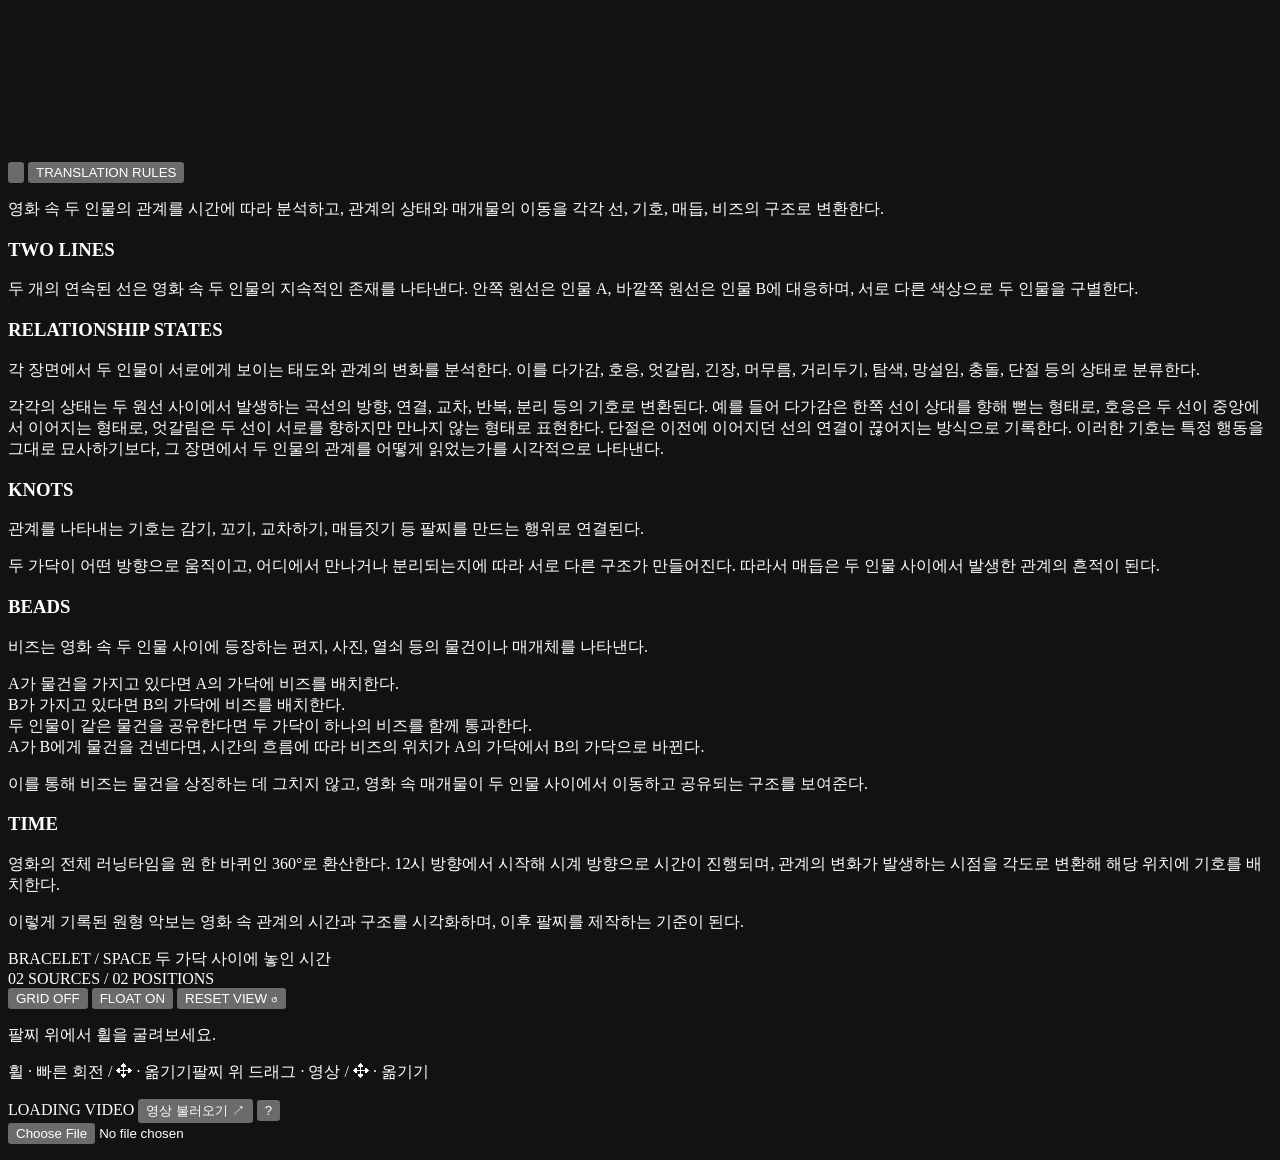
==== index.html @ d57560ad "Create index.html" ====
<!doctype html>
<html lang="ko">
<head>
  <meta charset="utf-8">
  <meta name="viewport" content="width=device-width, initial-scale=1, viewport-fit=cover">
  <meta name="color-scheme" content="dark">
  <meta name="theme-color" content="#000000">
  <meta name="description" content="검정 공간에서 팔찌 영상이 느리게 떠다닙니다. 원본 컬러 영상, 레이블, 번역 규칙, 휠 왕복 탐색.">
  <title>Bracelet — Black / Space</title>
  <link rel="icon" href="data:,">
  <link rel="stylesheet" href="style.css?v=scene-hotspots-6">
  <script defer src="script.js?v=scene-hotspots-6"></script>
</head>
<body>
  <main id="space" aria-label="팔찌 영상 공간">
    <canvas id="scene" tabindex="0" aria-label="검정 공간에 떠 있는 팔찌 영상. 빈 공간을 드래그해 둘러보고, 팔찌에 마우스를 올린 채 휠을 굴려 영상을 탐색하세요." aria-describedby="keyboard-help">
      Canvas를 지원하는 브라우저에서 열어주세요.
    </canvas>
    <!-- EDIT 08 — 팔찌 주위 레이블·이동 화살표 레이어. 내용은 script.js의 ASSETS(labels/handle)에서 만듭니다. -->
    <div id="overlay" class="overlay"></div>

    <!-- EDIT 10 — KNOTATION 글자 상자. 내용은 script.js의 CONFIG.markText에서 만듭니다. -->
    <div id="mark" class="mark" role="img" aria-label="KNOTATION"></div>

    <!-- EDIT 09 — TRANSLATION RULES. 누르면 아래 본문이 펼쳐집니다. 본문은 조선신명조, 소제목은 TT Marxiana,
         본문 속 영문·숫자는 script.js가 자동으로 TT Marxiana Italic으로 감쌉니다. -->
    <section id="rules" class="rules" aria-label="Translation rules">
      <button id="rules-handle" class="rules__handle" type="button" aria-label="상자 이동" title="끌어서 옮기기"><svg viewBox="0 0 20 20" aria-hidden="true"><path d="M10 0l3.5 3.8h-7L10 0zM10 20l3.5-3.8h-7L10 20zM0 10l3.8 3.5v-7L0 10zM20 10l-3.8 3.5v-7L20 10zM3 9h14v2H3V9zM9 3h2v14H9V3z"/></svg></button>
      <button id="rules-toggle" class="rules__toggle" type="button" aria-expanded="false" aria-controls="rules-body">TRANSLATION RULES</button>
      <div id="rules-body" class="rules__body">
        <p class="rules__intro">영화 속 두 인물의 관계를 시간에 따라 분석하고, 관계의 상태와 매개물의 이동을 각각 선, 기호, 매듭, 비즈의 구조로 변환한다.</p>

        <h3>TWO LINES</h3>
        <p>두 개의 연속된 선은 영화 속 두 인물의 지속적인 존재를 나타낸다. 안쪽 원선은 인물 A, 바깥쪽 원선은 인물 B에 대응하며, 서로 다른 색상으로 두 인물을 구별한다.</p>

        <h3>RELATIONSHIP STATES</h3>
        <p>각 장면에서 두 인물이 서로에게 보이는 태도와 관계의 변화를 분석한다. 이를 다가감, 호응, 엇갈림, 긴장, 머무름, 거리두기, 탐색, 망설임, 충돌, 단절 등의 상태로 분류한다.</p>
        <p>각각의 상태는 두 원선 사이에서 발생하는 곡선의 방향, 연결, 교차, 반복, 분리 등의 기호로 변환된다. 예를 들어 다가감은 한쪽 선이 상대를 향해 뻗는 형태로, 호응은 두 선이 중앙에서 이어지는 형태로, 엇갈림은 두 선이 서로를 향하지만 만나지 않는 형태로 표현한다. 단절은 이전에 이어지던 선의 연결이 끊어지는 방식으로 기록한다. 이러한 기호는 특정 행동을 그대로 묘사하기보다, 그 장면에서 두 인물의 관계를 어떻게 읽었는가를 시각적으로 나타낸다.</p>

        <h3>KNOTS</h3>
        <p>관계를 나타내는 기호는 감기, 꼬기, 교차하기, 매듭짓기 등 팔찌를 만드는 행위로 연결된다.</p>
        <p>두 가닥이 어떤 방향으로 움직이고, 어디에서 만나거나 분리되는지에 따라 서로 다른 구조가 만들어진다. 따라서 매듭은 두 인물 사이에서 발생한 관계의 흔적이 된다.</p>

        <h3>BEADS</h3>
        <p>비즈는 영화 속 두 인물 사이에 등장하는 편지, 사진, 열쇠 등의 물건이나 매개체를 나타낸다.</p>
        <p class="rules__indent">A가 물건을 가지고 있다면 A의 가닥에 비즈를 배치한다.<br>B가 가지고 있다면 B의 가닥에 비즈를 배치한다.<br>두 인물이 같은 물건을 공유한다면 두 가닥이 하나의 비즈를 함께 통과한다.<br>A가 B에게 물건을 건넨다면, 시간의 흐름에 따라 비즈의 위치가 A의 가닥에서 B의 가닥으로 바뀐다.</p>
        <p>이를 통해 비즈는 물건을 상징하는 데 그치지 않고, 영화 속 매개물이 두 인물 사이에서 이동하고 공유되는 구조를 보여준다.</p>

        <h3>TIME</h3>
        <p>영화의 전체 러닝타임을 원 한 바퀴인 360°로 환산한다. 12시 방향에서 시작해 시계 방향으로 시간이 진행되며, 관계의 변화가 발생하는 시점을 각도로 변환해 해당 위치에 기호를 배치한다.</p>
        <p>이렇게 기록된 원형 악보는 영화 속 관계의 시간과 구조를 시각화하며, 이후 팔찌를 제작하는 기준이 된다.</p>
      </div>
    </section>

    <!-- EDIT 01 — 제목과 안내 문구. 팔찌에는 카드나 배경 사각형을 붙이지 않습니다. -->
    <header class="masthead">
      <div class="identity">
        <span class="identity__title">BRACELET / SPACE</span>
        <span class="identity__subtitle">두 가닥 사이에 놓인 시간</span>
      </div>
      <div class="utility">
        <span id="source-count" class="source-count">02 SOURCES / 02 POSITIONS</span>
        <div class="utility__buttons">
          <button id="grid-toggle" class="text-button" type="button" aria-pressed="false">GRID OFF</button>
          <button id="float-toggle" class="text-button" type="button" aria-pressed="true">FLOAT ON</button>
          <button id="reset-view" class="text-button" type="button" title="시점 초기화 (R)">RESET VIEW <span aria-hidden="true">↺</span></button>
        </div>
      </div>
    </header>

    <footer class="footer">
      <div class="instructions">
        <p class="instructions__primary" id="main-hint">팔찌 위에서 휠을 굴려보세요.</p>
        <p class="instructions__secondary"><span class="desktop-hint">휠 · 빠른 회전 / ✥ · 옮기기</span><span class="touch-hint">팔찌 위 드래그 · 영상 / ✥ · 옮기기</span></p>
      </div>
      <div class="footer__right">
        <span id="media-state" class="media-state" role="status">LOADING VIDEO</span>
        <button id="open-file" class="text-button" type="button" title="내 컴퓨터의 영상만 읽습니다. 외부 업로드 없음.">영상 불러오기 <span aria-hidden="true">↗</span></button>
        <button id="help-button" class="help-button" type="button" aria-expanded="false" aria-controls="help-panel" aria-label="사용 방법">?</button>
      </div>
    </footer>

    <div id="hover-label" class="hover-label" aria-hidden="true" hidden>
      <div class="hover-label__top"><span id="hover-name">01 / BRACELET</span><span id="hover-direction">PAUSED</span></div>
      <div class="hover-label__bottom"><span id="hover-time">00:00.00</span><span id="hover-speed">SCROLL ↕</span></div>
      <div class="hover-progress"><i id="hover-progress-fill"></i></div>
    </div>

    <aside id="asset-notice" class="asset-notice" aria-live="polite" hidden>
      <button id="dismiss-notice" class="notice-close" type="button" aria-label="안내 닫기">×</button>
      <span class="eyebrow">VIDEO SETUP</span>
      <p id="notice-message">영상의 첫 프레임을 아직 불러오지 못했습니다.<br><code>assets/bracelet1.mp4</code>를 넣거나<br>아래에서 영상을 선택해주세요.</p>
      <button id="notice-open-file" class="text-button" type="button">내 영상으로 미리 보기 ↗</button>
    </aside>

    <section id="help-panel" class="help-panel" aria-labelledby="help-title" hidden>
      <div class="help-heading"><h2 id="help-title">How to move</h2><button id="close-help" class="text-button" type="button" aria-label="사용 방법 닫기">닫기 ×</button></div>
      <dl>
        <div><dt>처음 화면</dt><dd>별도 PNG 없이 MP4의 첫 프레임을 표시합니다. 영상이 없으면 공간과 그리드만 보입니다.</dd></div>
        <div><dt>원본 컬러</dt><dd>흑백·무지개·호버 색상 필터는 없습니다. 검정 배경 위에 영상을 그대로 올리므로 픽셀 처리 없이 원본과 같은 색으로 보입니다.</dd></div>
        <div><dt>팔찌 + 휠</dt><dd>올려둔 팔찌만 빠르게 움직입니다. 끝에서는 되감기며 왕복합니다. 휠을 멈추면 마지막으로 보인 프레임을 유지합니다.</dd></div>
        <div><dt>공간</dt><dd>평면 화면입니다. 팔찌 옆 ✥ 화살표를 끌면 팔찌를 옮길 수 있고(놓으면 가장 가까운 격자 교차점에 붙음), TRANSLATION RULES를 누르면 번역 규칙이 펼쳐집니다. 격자는 기본적으로 꺼져 있고 GRID ON으로 켤 수 있습니다.</dd></div>
        <div><dt>떠다니기</dt><dd>팔찌마다 다른 방향으로 1~2분 주기로 느리게 왕복합니다. 호버한 팔찌는 멈춥니다. FLOAT OFF로 끌 수 있습니다.</dd></div>
        <div><dt>터치</dt><dd>팔찌 위에서 드래그하면 영상, 빈 공간에서 드래그하면 시점이 움직입니다.</dd></div>
        <div id="keyboard-help"><dt>키보드</dt><dd>[ ]: 팔찌 선택 / 화살표: 선택한 팔찌를 격자 한 칸 이동 / Space: 영상 이동 / Shift+Space: 반대 방향 / Esc: 선택 해제 / R: 처음 자리.</dd></div>
      </dl>
      <p class="help-note">실제 3D 팔찌 모델이 아닌, 3D 좌표에 놓인 영상 프레임입니다. 호버 판정을 위해 영상 픽셀을 읽으므로 로컬 서버(serve.py) 또는 ‘영상 불러오기’로 MP4를 읽는 편이 정확합니다.</p>
    </section>

    <input id="video-file" class="sr-only" type="file" accept="video/mp4,video/webm,video/quicktime,video/*" tabindex="-1" aria-label="팔찌 회전 영상 선택">
    <div id="video-bank" class="video-bank" aria-hidden="true"></div>
    <p id="announcement" class="sr-only" aria-live="polite"></p>
    <noscript><div class="noscript">JavaScript를 켜주세요.</div></noscript>
  </main>
</body>
</html>
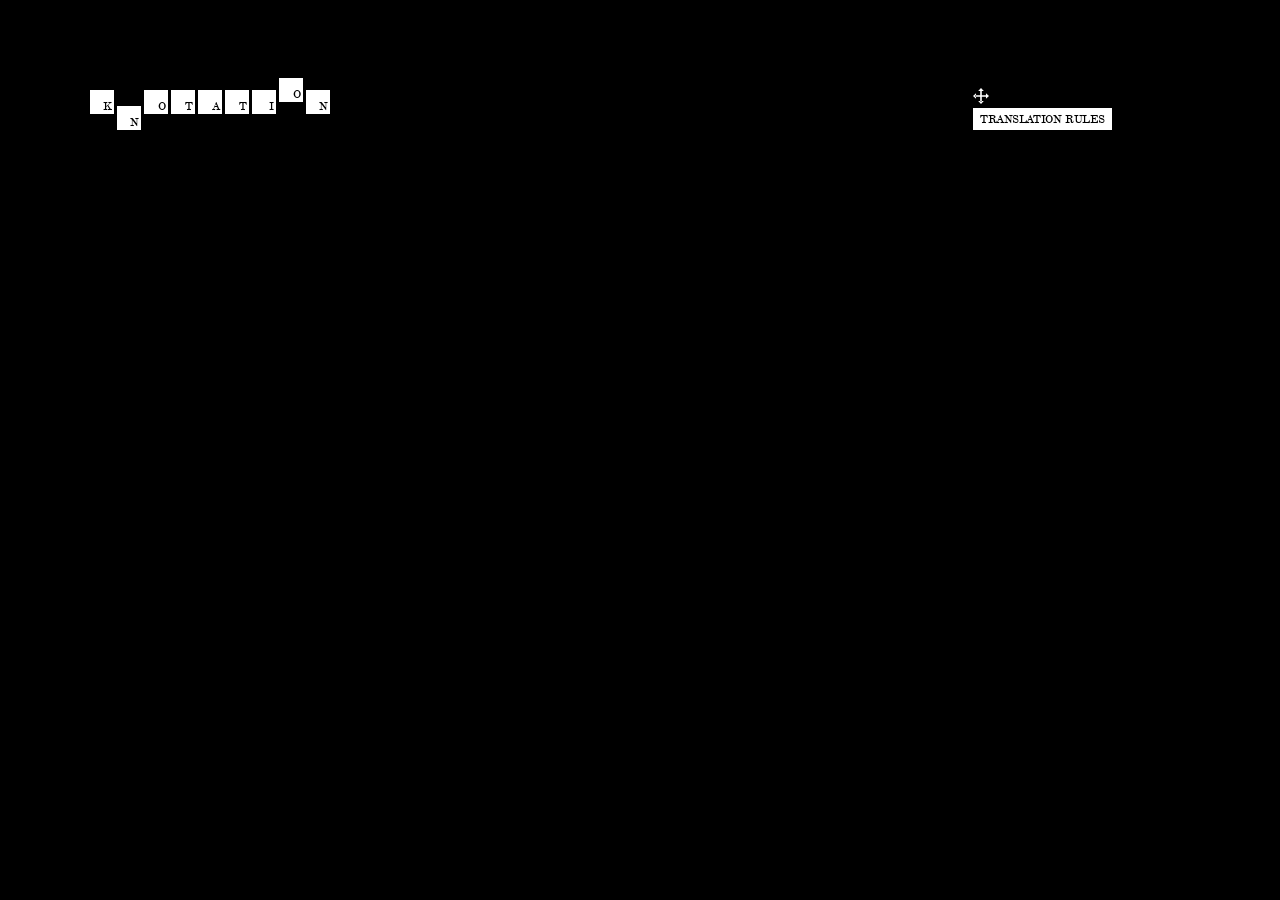
==== commit df318019: "Update index.html" ====
--- a/index.html
+++ b/index.html
@@ -8,8 +8,8 @@
   <meta name="description" content="검정 공간에서 팔찌 영상이 느리게 떠다닙니다. 원본 컬러 영상, 레이블, 번역 규칙, 휠 왕복 탐색.">
   <title>Bracelet — Black / Space</title>
   <link rel="icon" href="data:,">
-  <link rel="stylesheet" href="style.css?v=scene-hotspots-6">
-  <script defer src="script.js?v=scene-hotspots-6"></script>
+  <link rel="stylesheet" href="style.css?v=knotation-paper-1">
+  <script defer src="script.js?v=knotation-paper-1"></script>
 </head>
 <body>
   <main id="space" aria-label="팔찌 영상 공간">
@@ -112,5 +112,11 @@
     <p id="announcement" class="sr-only" aria-live="polite"></p>
     <noscript><div class="noscript">JavaScript를 켜주세요.</div></noscript>
   </main>
+  <dialog id="paper-viewer" class="paper-viewer" aria-label="KNOTATION 종이 펼치기" aria-describedby="paper-help">
+    <button id="paper-sheet" class="paper-viewer__sheet" type="button" aria-label="종이 펼치기" hidden></button>
+    <p id="paper-message" class="paper-viewer__message" role="status"></p>
+    <p id="paper-help" class="sr-only">종이를 클릭하거나 Enter 또는 Space를 누르면 네 단계로 펼쳐집니다. 종이 바깥을 클릭하거나 Escape를 누르면 닫힙니다.</p>
+    <p id="paper-status" class="sr-only" aria-live="polite"></p>
+  </dialog>
 </body>
 </html>
--- a/style.css
+++ b/style.css
@@ -0,0 +1,155 @@
+/* BRACELET / BLACK — 검정 공간, 떠다니는 원본 컬러 영상, 3D 레이블 */
+:root {
+  color-scheme: dark;
+  --background: #000000;
+  --text: #d6dbe1;
+  --muted: #9aa3ad;
+  --quiet: #7b848e;
+  --accent: #e6ebf0;
+  --edge: clamp(22px, 2.6vw, 44px);
+  font-family: -apple-system, BlinkMacSystemFont, "Helvetica Neue", "Noto Sans KR", Arial, sans-serif;
+  font-synthesis: none;
+  -webkit-font-smoothing: antialiased;
+}
+* { box-sizing: border-box; }
+html, body { margin: 0; width: 100%; height: 100%; background: var(--background); overflow: hidden; overscroll-behavior: none; }
+button, input { font: inherit; }
+button { color: inherit; cursor: pointer; -webkit-tap-highlight-color: transparent; }
+button:focus-visible { outline: 1px solid var(--accent); outline-offset: 6px; }
+canvas:focus-visible { outline: 1px solid rgba(154,160,166,.35); outline-offset: 6px; }
+[hidden] { display: none !important; }
+#space { position: fixed; inset: 0; overflow: hidden; background: var(--background); }
+#scene { display: block; width: 100%; height: 100%; touch-action: none; cursor: grab; outline-offset: -4px; }
+#scene.is-hovered { cursor: ns-resize; }
+#scene.is-dragging { cursor: grabbing; }
+.masthead, .footer { position: absolute; left: var(--edge); right: var(--edge); z-index: 3; display: flex; justify-content: space-between; gap: 24px; pointer-events: none; text-shadow: 0 1px 10px rgba(0,0,0,.8); }
+.masthead { top: max(var(--edge), env(safe-area-inset-top)); align-items: flex-start; }
+.identity { display: flex; flex-direction: column; gap: 9px; }
+.identity__title { font: 400 12px/1.3 "SFMono-Regular", Consolas, "Liberation Mono", monospace; letter-spacing: .095em; }
+.identity__subtitle { color: var(--muted); font-size: 11px; line-height: 1.6; letter-spacing: -.015em; }
+.utility { display: flex; flex-direction: column; align-items: flex-end; gap: 13px; }
+.utility__buttons { display: flex; align-items: center; gap: 18px; }
+.source-count { color: var(--quiet); font: 10px/1.4 "SFMono-Regular", Consolas, monospace; letter-spacing: .06em; }
+.text-button { padding: 0; border: 0; border-radius: 0; background: none; font-size: 11px; line-height: 1.6; letter-spacing: .01em; text-align: left; transition: color .15s ease; pointer-events: auto; }
+.text-button:hover { color: var(--accent); }
+.utility .text-button { font: 10px/1.6 "SFMono-Regular", Consolas, monospace; letter-spacing: .035em; }
+.text-button span { display: inline-block; margin-left: 5px; }
+#grid-toggle[aria-pressed="false"], #float-toggle[aria-pressed="false"] { opacity: .58; }
+.footer { bottom: max(var(--edge), env(safe-area-inset-bottom)); align-items: flex-end; }
+.instructions p { margin: 0; line-height: 1.8; }
+.instructions__primary { font-size: 12px; font-weight: 400; letter-spacing: -.01em; }
+.instructions__secondary { font-size: 10px; color: var(--muted); margin-top: 5px !important; }
+.footer__right { display: flex; align-items: center; gap: 18px; }
+.media-state { font: 9px/1.5 "SFMono-Regular", Consolas, monospace; letter-spacing: .06em; color: var(--quiet); white-space: nowrap; }
+.help-button { border: 1px solid #6b7580; background: rgba(0,0,0,.3); width: 23px; height: 23px; border-radius: 50%; font: 11px/1 "SFMono-Regular", Consolas, monospace; pointer-events: auto; }
+.help-button:hover { border-color: var(--text); }
+.touch-hint { display: none; }
+.hover-label { position: absolute; left: 0; top: 0; z-index: 4; width: 190px; padding: 9px 10px; color: var(--text); background: rgba(10,12,14,.9); border: 1px solid rgba(154,160,166,.3); pointer-events: none; font: 9px/1.6 "SFMono-Regular", Consolas, monospace; font-variant-numeric: tabular-nums; letter-spacing: .02em; }
+.hover-label__top, .hover-label__bottom { display: flex; justify-content: space-between; gap: 12px; }
+.hover-label__bottom { color: var(--muted); margin-top: 3px; }
+#hover-direction { color: var(--accent); }
+.hover-progress { height: 1px; background: #3a4048; margin-top: 8px; }
+.hover-progress i { display: block; height: 1px; width: 100%; background: #c3c9d0; transform-origin: 0 50%; transform: scaleX(0); }
+.asset-notice { position: absolute; right: var(--edge); bottom: 100px; z-index: 5; width: min(315px, calc(100vw - 44px)); padding: 19px 34px 18px 19px; background: rgba(10,12,14,.96); border: 1px solid #3a4048; }
+.eyebrow { display: block; font: 9px/1.6 "SFMono-Regular", Consolas, monospace; letter-spacing: .1em; color: var(--quiet); }
+.asset-notice p { margin: 8px 0 11px; font-size: 12px; line-height: 1.8; color: var(--text); }
+.asset-notice code { color: var(--accent); font-size: 11px; }
+.notice-close { position: absolute; top: 10px; right: 10px; padding: 3px; background: none; border: none; color: var(--muted); font-size: 18px; }
+.asset-notice .text-button { color: var(--accent); font-size: 11px; }
+.help-panel { position: absolute; z-index: 8; bottom: 86px; right: var(--edge); width: min(420px, calc(100vw - 44px)); max-height: calc(100dvh - 140px); overflow-y: auto; overscroll-behavior: contain; padding: 24px; background: #0a0c0e; border: 1px solid #3a4048; }
+.help-heading { display: flex; align-items: center; justify-content: space-between; gap: 20px; margin-bottom: 22px; }
+.help-heading h2 { font-size: 13px; font-weight: 400; letter-spacing: .04em; margin: 0; }
+.help-panel dl { margin: 0; }
+.help-panel dl div + div { margin-top: 15px; }
+.help-panel dt { font-size: 11px; color: var(--accent); }
+.help-panel dd { font-size: 11px; line-height: 1.8; color: var(--muted); margin: 4px 0 0; word-break: keep-all; }
+.help-note { font-size: 10px; line-height: 1.8; color: var(--quiet); margin: 22px 0 0; }
+.video-bank { position: fixed; left: -4px; top: -4px; width: 1px; height: 1px; overflow: hidden; opacity: 0; pointer-events: none; }
+.video-bank video { width: 1px; height: 1px; }
+.sr-only { position: absolute; width: 1px; height: 1px; padding: 0; margin: -1px; overflow: hidden; clip-path: inset(50%); white-space: nowrap; border: 0; }
+.noscript { position: absolute; inset: 40% 20%; color: var(--text); text-align: center; }
+@media (hover: none) { .desktop-hint { display: none; } .touch-hint { display: inline; } }
+@media (max-width: 640px) {
+  :root { --edge: 18px; }
+  .masthead { gap: 16px; }
+  .identity__title { font-size: 10px; letter-spacing: .04em; }
+  .identity__subtitle { font-size: 10px; }
+  .source-count { font-size: 8px; }
+  .utility { gap: 10px; }
+  .utility__buttons { gap: 9px; flex-wrap: wrap; max-width: 160px; justify-content: flex-end; }
+  .utility .text-button { font-size: 8px; }
+  .footer { gap: 12px; }
+  .instructions { max-width: 206px; }
+  .instructions__primary { font-size: 11px; }
+  .instructions__secondary { font-size: 9px; max-width: 205px; }
+  .footer__right { gap: 12px; align-items: flex-end; }
+  .media-state { display: none; }
+  .footer__right .text-button { font-size: 10px; white-space: nowrap; }
+  .help-button { flex: 0 0 23px; }
+  .asset-notice { bottom: 106px; }
+}
+@media (prefers-reduced-motion: reduce) { *, *::before, *::after { transition-duration: 0s !important; } }
+
+
+/* EDIT 08 — 팔찌 주위 레이블·이동 화살표. 폰트는 assets/ 의 TT Marxiana Trial (Antiqua / Antiqua Italic), 조선신명조. */
+@font-face { font-family: "TT Marxiana Antiqua"; font-style: normal; font-weight: 400; font-display: swap; src: url("assets/TT%20Marxiana%20Trial%20Antiqua.ttf") format("truetype"); }
+@font-face { font-family: "TT Marxiana Antiqua"; font-style: italic; font-weight: 400; font-display: swap; src: url("assets/TT%20Marxiana%20Trial%20Antiqua%20Italic.ttf") format("truetype"); }
+@font-face { font-family: "Chosun Shinmyungjo"; font-style: normal; font-weight: 400; font-display: swap; src: url("assets/ChosunSm.TTF") format("truetype"); }
+.overlay { position: absolute; inset: 0; overflow: hidden; pointer-events: none; z-index: 2; }
+.item { position: absolute; left: 0; top: 0; width: 0; height: 0; }
+.item__label { position: absolute; left: 0; top: 0; white-space: nowrap; color: #fff; line-height: 1.2;
+  -webkit-text-stroke: 2px #000; paint-order: stroke fill;   /* 검정 테두리 + 흰 글자 (테두리는 글자 뒤에 그려 획이 얇아지지 않음) */
+  text-shadow: 0 0 2px rgba(0,0,0,.6); }
+.item__label--title { font-family: "TT Marxiana Antiqua", "Times New Roman", serif; font-style: normal; letter-spacing: -0.06em; }   /* 자간 -60 */
+.item__label--pair { font-family: "TT Marxiana Antiqua", "Times New Roman", serif; font-style: italic; letter-spacing: -0.035em; }  /* 자간 -35 */
+.item__hotspot { position: absolute; left: 0; top: 0; height: auto; opacity: 0; transition: opacity .25s ease; pointer-events: none; will-change: transform, opacity; }
+.item__hotspot.is-active { opacity: 1; }
+.item__handle, .rules__handle { position: absolute; left: 0; top: 0; padding: 0; border: 0; background: none; color: #fff; cursor: grab; pointer-events: auto; touch-action: none; }
+.item__handle svg, .rules__handle svg { display: block; width: 100%; height: 100%; fill: currentColor; }
+.item__handle.is-dragging, .rules.is-dragging .rules__handle { cursor: grabbing; }
+
+/* EDIT 09 — TRANSLATION RULES 상자 (cognosco.online의 INFO 상자와 같은 동작).
+   닫힘: 흰 네모 + 검정 글자. 열림: 제목이 전체 너비 흰 막대가 되고, 그 아래 흰 상자에 검정 본문이 1초 동안 펼쳐짐.
+   상자 배경은 아래 35%에서 투명해져 뒤의 팔찌가 비치고, 스크롤바 없이 휠로 스크롤됩니다. */
+.rules { position: absolute; z-index: 4; max-width: calc(100vw - 24px); }
+.rules__handle { top: -20px; width: 16px; height: 16px; }
+.rules__toggle { display: inline-block; margin: 0; padding: 3px 7px 2px; border: 0; border-radius: 0; background: #fff; color: #000; font: 400 12px/1.4 "TT Marxiana Antiqua", "Times New Roman", serif; letter-spacing: -0.035em; white-space: nowrap; cursor: pointer; }
+.rules__toggle:focus-visible { outline: 1px solid #fff; outline-offset: 3px; }
+.rules.is-open .rules__toggle { display: block; width: 100%; padding: 5px 14px 4px; text-align: left; }
+.rules__body { max-height: 0; overflow: hidden; transition: max-height 1s ease; color: #000; background: linear-gradient(#fff 0%, #fff 65%, rgba(255,255,255,0) 100%); padding: 0 14px; overscroll-behavior: contain; scrollbar-width: none; }
+.rules__body::-webkit-scrollbar { display: none; }
+.rules.is-open .rules__body { overflow-y: auto; padding-bottom: 64px; }
+.rules__body p, .scene-detail__copy p { margin: 0 0 9px; font: 400 11px/1.7 "Chosun Shinmyungjo", "Noto Serif KR", "Apple SD Gothic Neo", serif; letter-spacing: -0.05em; word-break: keep-all;
+  transform: scaleX(1.06); transform-origin: 0 0; width: calc(100% / 1.06); }   /* 조선신명조: 장평 106%, 자간 -50 */
+.rules__body h3 { margin: 20px 0 5px; font: 400 11px/1.4 "TT Marxiana Antiqua", "Times New Roman", serif; letter-spacing: -0.02em; }
+.rules__intro { margin-top: 12px !important; }
+.rules__indent { padding-left: 20px; }   /* { … } 묶음: 왼쪽 들여쓰기 20 */
+.rules__body .lat, .scene-detail__copy .lat { font-family: "TT Marxiana Antiqua", "Times New Roman", serif; font-style: italic; letter-spacing: 0.02em; }   /* 섞어짜기 영문·숫자: 자간 조금 넓게 */
+
+/* EDIT 10 — KNOTATION 글자 상자 (cognosco.online의 COGNOSCO). 글자마다 흰 네모, 글자는 오른쪽 아래, 글자 하나씩 끌 수 있음. */
+.mark { position: absolute; z-index: 4; display: flex; align-items: flex-start; animation: markDrift 130s linear infinite alternate; }
+.mark__letter { position: relative; flex: 0 0 auto; background: #fff; color: #000; font: 400 12px/1 "TT Marxiana Antiqua", "Times New Roman", serif; letter-spacing: -0.035em; cursor: grab; touch-action: none; user-select: none; -webkit-user-select: none; }
+.mark__letter span { position: absolute; right: 2px; bottom: 2px; }
+.mark__letter.is-dragging { cursor: grabbing; z-index: 1; }
+@keyframes markDrift { from { translate: 0 0; } to { translate: calc(-1 * var(--mark-drift, 70px)) var(--mark-drift, 70px); } }
+@media (prefers-reduced-motion: reduce) { .mark { animation: none; } }
+
+/* Minimal UI: hide visible text overlays. */
+.masthead, .footer, .hover-label, .asset-notice, .help-panel { display: none !important; }
+
+/* Scene 1: one-second width/height unfolding with live paragraph reflow. */
+.item__hotspot { padding: 0; border: 0; background: none; cursor: pointer; }
+.item__hotspot img { display: block; width: 100%; height: auto; }
+.item__hotspot.is-active, .item__hotspot:focus-visible { pointer-events: auto; opacity: 1; }
+.item__hotspot:focus-visible { outline: 1px solid #fff; outline-offset: 4px; }
+.scene-detail { position: fixed; z-index: 6; overflow: hidden; color: #000;
+  transition: width 1s ease, height 1s ease, left 1s ease, top 1s ease, opacity .25s ease;
+  opacity: 0; isolation: isolate; }
+.scene-detail.is-open { opacity: 1; }
+.scene-detail__image { position: absolute; inset: 0; width: 100%; height: 100%; }
+.scene-detail__copy { position: absolute; left: 30%; width: 46%; top: 46%; bottom: 23%;
+  overflow-y: auto; scrollbar-width: none; overscroll-behavior: contain; }
+.scene-detail__copy::-webkit-scrollbar { display: none; }
+.scene-detail__copy p { margin: 0; }
+.scene-detail:focus { outline: none; }
+@media (prefers-reduced-motion: reduce) { .scene-detail { transition: none; } }
